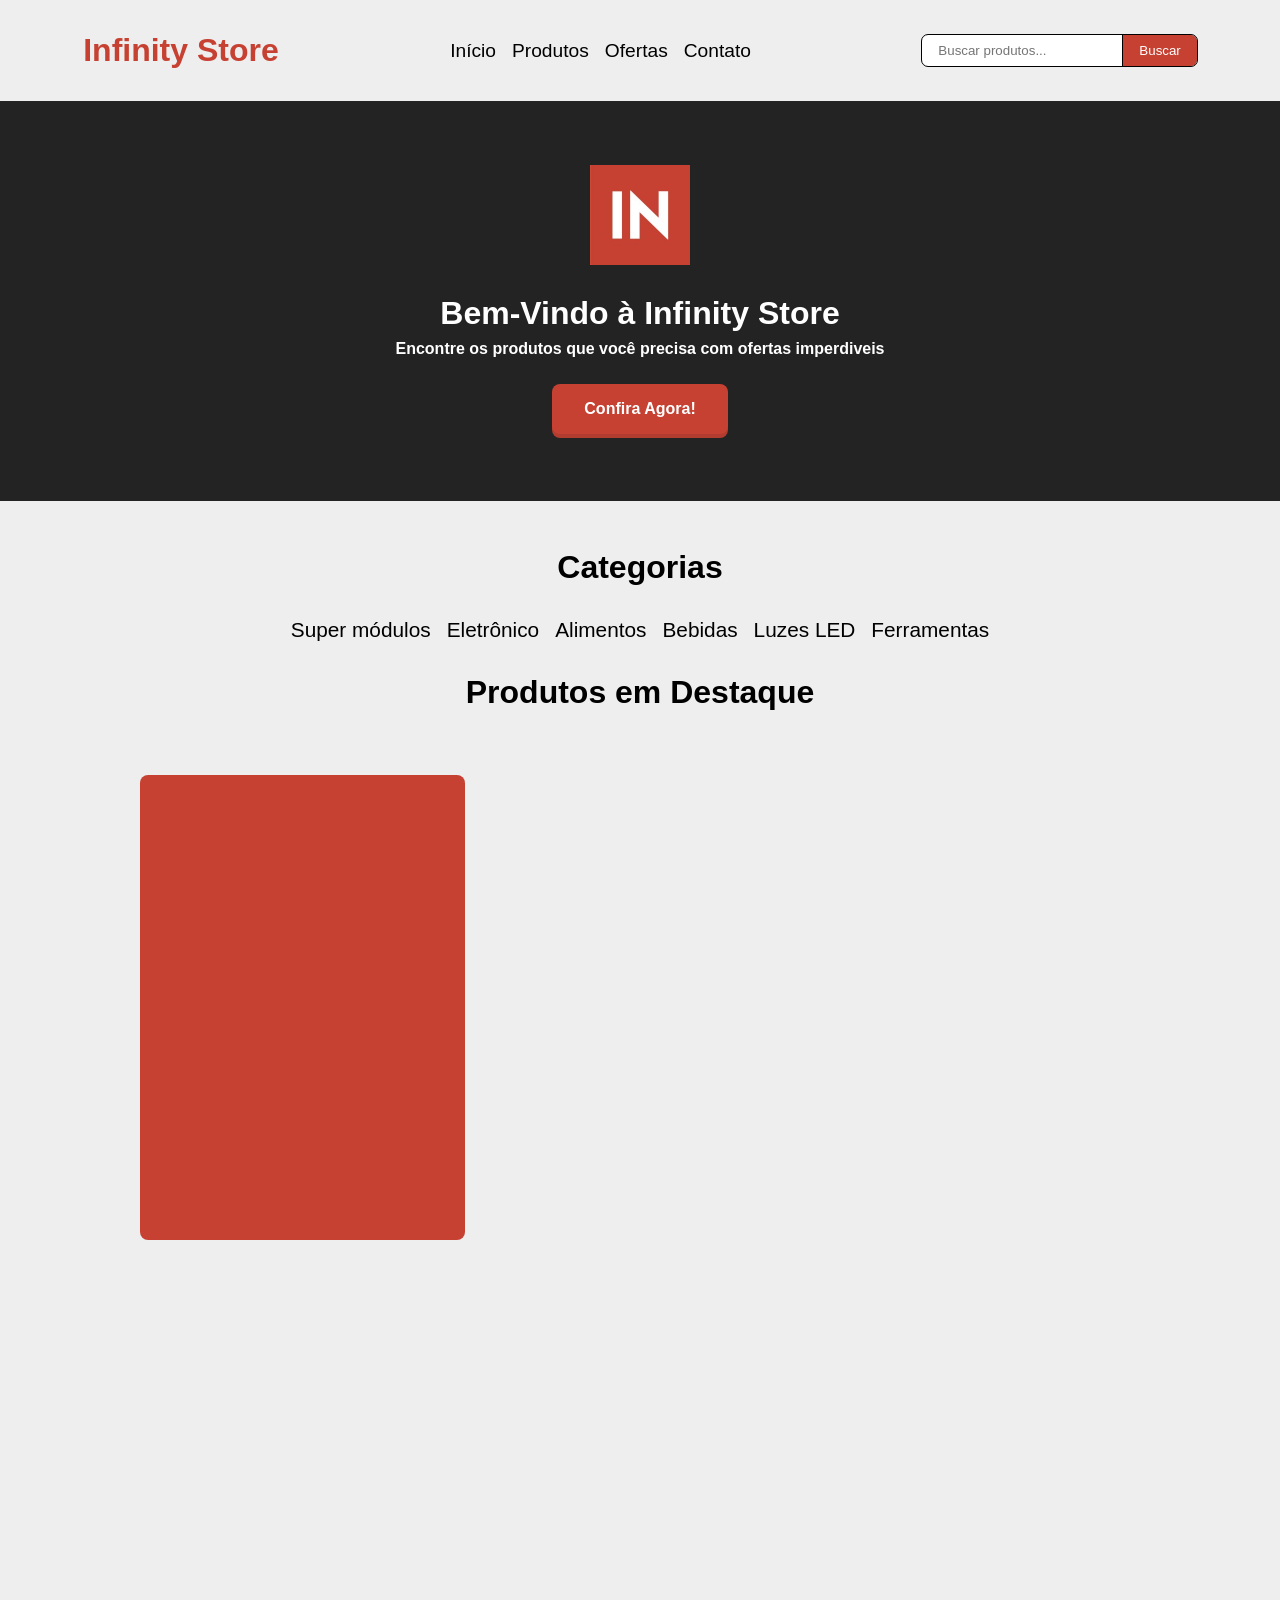
==== src/index.html @ e5e82e78 "Add product almost finished" ====
<!DOCTYPE html>
<html lang="en">
  <head>
    <meta charset="UTF-8" />
    <meta name="viewport" content="width=device-width, initial-scale=1.0" />
    <link
      rel="stylesheet"
      href="https://cdn-uicons.flaticon.com/2.6.0/uicons-regular-rounded/css/uicons-regular-rounded.css"
    />
    <link rel="stylesheet" href="../css/style.css" />
    <link rel="stylesheet" href="../css/responsive.css">
    <script defer src="script.js"></script>
    <title>Infinity Store</title>
  </head>
  <body>
    <!-- HEADER -->
    <header>
      <!-- LOGO -->
      <div id="logo">Infinity Store</div>

      <!-- NAVBAR -->
      <nav>
        <a href="#" id="link1">Início</a>
        <a href="#" id="link2">Produtos</a>
        <a href="#" id="link3">Ofertas</a>
        <a href="#" id="link4">Contato</a>
      </nav>

      <!-- SEARCH -->
      <div id="search">
        <input type="text" placeholder="Buscar produtos..." />
        <button>Buscar</button>
      </div>
    </header>

    <!-- FACE -->
    <div id="face">
      <img src="../assets/logo.jfif" alt="" />
      <div class="text">
        <h1>Bem-Vindo à Infinity Store</h1>
        <p>Encontre os produtos que você precisa com ofertas imperdiveis</p>
      </div>
      <button>Confira Agora!</button>
    </div>

    <!-- Categories -->
    <div id="categories">
      <h1>Categorias</h1>

      <!-- Nav Categories -->
      <nav class="nav-categories">
        <div>

          <a href="#">Super módulos</a>
          <a href="#">Eletrônico</a>
          <a href="#">Alimentos</a>
        </div>
        <div>

          <a href="#">Bebidas</a>
          <a href="#">Luzes LED</a>
          <a href="#">Ferramentas</a>
        </div>
      </nav>

      <!-- Products -->
      <h1>Produtos em Destaque</h1>

      <div id="products">
        <!-- Add button -->
        <button id="addbtn"><i class="fi fi-rr-plus"></i></button>
        
        <!-- Product -->
        <!-- The product will be added here -->
        
      </div>
    </div>
  </body>
</html>
---- css/style.css ----
* {
    margin: 0;
    padding: 0;
    box-sizing: border-box;
    text-decoration: none;
    list-style: none;
    font-family: sans-serif;
}

:root {
    --red: #c64132;
    --blue: #8eb6f5;
}

body {
    background-color: #eee;
}

header {
    display: flex;
    justify-content: space-between;
    align-items: center;

    padding: clamp(1rem, 4vw, 2rem) clamp(0.5rem, calc(4vw + 2rem), 8rem);
}

/* LOGO */
#logo {
    color: var(--red);
    font-weight: 700;
    font-size: clamp(1rem, 4vw, 2rem);

    cursor: pointer;
}

/* NAV */
header nav {
    display: flex;
    gap: 16px;
}
header nav a {
    color: black;
    font-size: clamp(0.8rem, 2vw, 1.2rem);
    position: relative;
}
header nav a::before {
    content: "";
    height: 2px;
    width: 0;
    
    position: absolute;
    left: 50%;
    transform: translateX(-50%);
    bottom: 0px;
    
    background-color: var(--red);
    transition: .2s;
}
header nav a:hover::before {
    width: 100%;
}

/* SEARCH */
header #search {
    display: flex;
}
header #search input {
    padding: 8px 16px;

    border: none;
    outline: 1px solid black;
    border-top-left-radius: 6px;
    border-bottom-left-radius: 6px;
}
header #search button {
    padding: 8px 16px;

    border: none;
    outline: 1px solid black;
    border-top-right-radius: 6px;
    border-bottom-right-radius: 6px;

    background-color: var(--red);
    color: white;
    cursor: pointer;
}
header #search button:hover {
    background-color: #e74938;
}

/* Background Image */
#face {
    width: 100vw;
    height: 400px;

    display: flex;
    flex-direction: column;
    justify-content: center;
    align-items: center;
    gap: 30px;

    color: white;
    z-index: -99;

    background-color: rgba(0, 0, 0, .85);
}
#face img {
    width: 100px;
    height: 100px;
    
}

#face .text {
    display: flex;
    text-align: center;
    flex-direction: column;
    gap: 8px;

    font-weight: 700;
}

#face button {
    padding: clamp(0.5rem, 2vw, 1rem) clamp(1rem, 4vw, 2rem);

    border-radius: 8px;
    border: none;
    
    background-color: var(--red);

    font-size: clamp(0.6rem, 2vw, 1rem);
    font-weight: 700;
    color: white;
    cursor: pointer;
    
    position: relative;
    top: -4px;
    box-shadow: 0px 4px 0px #c64132df;
}
#face button:hover {
    background-color: #e74938;
}
#face button:active {
    position: relative;
    top: 3px;
    box-shadow: 0px 0px 0px #c64132df;
}

/* Categories */
#categories {
    padding: clamp(1rem, 4vw, 2rem) clamp(0.5rem, calc(4vw + 2rem), 8rem);
    display: flex;
    align-items: center;
    flex-direction: column;

    gap: 16px;
}

#categories h1 {
    font-weight: 700;
    font-size: clamp(1rem, 4vw, 2rem);
    margin-bottom: clamp(0.5rem, 2vw, 1rem);
    margin-top: clamp(0.5rem, 2vw, 1rem);
}

#categories .nav-categories {
    display: flex;
    align-items: center;
    gap: 16px;

    min-width: 400px;
    overflow: hidden;
}
#categories .nav-categories div {
    display: flex;
    gap: 16px;
}

#categories .nav-categories a {
    color: black;
    font-size: clamp(.85rem, 2vw, 1.3rem);
    position: relative;
}
#categories .nav-categories a::before {
    content: "";
    height: 2px;
    width: 0;
    
    position: absolute;
    left: 50%;
    transform: translateX(-50%);
    bottom: 0px;
    
    background-color: var(--red);
    transition: .2s;
}
#categories .nav-categories a:hover::before {
    width: 100%;
}

/* Products */
#products {
    padding: clamp(1rem, 4vw, 2rem) 0;

    display: grid;
    grid-template-columns: repeat(3, 325px);
    grid-template-rows: repeat(3, 465px);
    gap: 16px;

    width: 1000px;
}
#products h1 {
    font-weight: 700;
    font-size: clamp(1rem, 4vw, 2rem);
    margin-bottom: clamp(0.5rem, 2vw, 1rem);
}

/* Product */
#products .product {
    display: flex;
    align-items: center;
    flex-direction: column;
    gap: 20px;
}
#products .product img {
    width: 100%;
    height: 300px;
}
#products .product .tag {
    display: flex;
    gap: 8px;
}
#products .product span {
    color: white;
    font-weight: 700;
    font-size: clamp(0.6rem, 2vw, 0.8rem);

    padding: 6px 10px;    

    border-radius: 12px;
    border: none;

    width: fit-content;
    height: fit-content;

    background-color: var(--red);
}

#products .product .text {
    display: flex;
    flex-direction: column;
    align-items: center;
    gap: 4px;
}
#products .product .text h2 {
    font-weight: 700;
    font-size: clamp(1rem, 4vw, 1rem);
}
#products .product .text p {
    font-size: clamp(0.2rem, 0.9rem, 1rem);
}

/* Product Button */
#products .product button {
    padding: clamp(0.7rem, 3rem, 0.8rem) clamp(1.5rem, 4vw, 1.2rem);

    border-radius: 8px;
    border: none;
    
    background-color: var(--red);

    display: flex;
    align-items: center;
    justify-content: center;

    font-size: clamp(0.8rem, 2vw, 1.1rem);
    font-weight: 700;
    color: white;
    cursor: pointer;
}
#products .product button:hover {
    background-color: #e74938;
}
#products .product button:active {
    position: relative;
    top: 3px;
    box-shadow: 0px 0px 0px #c64132df;
}

/* Add Button */
#products #addbtn {
    padding: clamp(0.5rem, 2vw, 0.8rem) clamp(1rem, 4vw, 1rem);

    border-radius: 8px;
    border: none;
    
    background-color: var(--red);

    display: flex;
    align-items: center;
    justify-content: center;

    font-size: clamp(0.6rem, 2vw, 1rem);
    font-weight: 700;
    color: white;
    cursor: pointer;
}
#products #addbtn:hover {
    background-color: #e74938;
}
#products #addbtn:active {
    position: relative;
    top: 3px;
    box-shadow: 0px 0px 0px #c64132df;
}
#products #addbtn i {
    font-size: clamp(0.2rem, 5vw, 5rem);
}
---- css/responsive.css ----
/* Mobile */
@media screen and (min-width: 390px) and (max-width: 720px) {
  #products {
    grid-template-columns: repeat(1, 325px);
    grid-template-rows: 325px;
    width: 325px;
  }

  header {
    display: none;
  }
  #categories .nav-categories {
    display: flex;
    flex-direction: column;
    align-items: center;
    gap: 10px;

    min-width: 400px;
    overflow: hidden;
  }
  #categories .nav-categories div {
    display: flex;
    gap: 16px;
  }
}

/* Tablet */
@media screen and (min-width: 720px) and (max-width: 1024px) {
  #products {
    grid-template-columns: repeat(2, 300px);
    grid-template-rows: repeat(2, 480px);

    width: 600px;
  }

  header {
    display: none;
  }
}
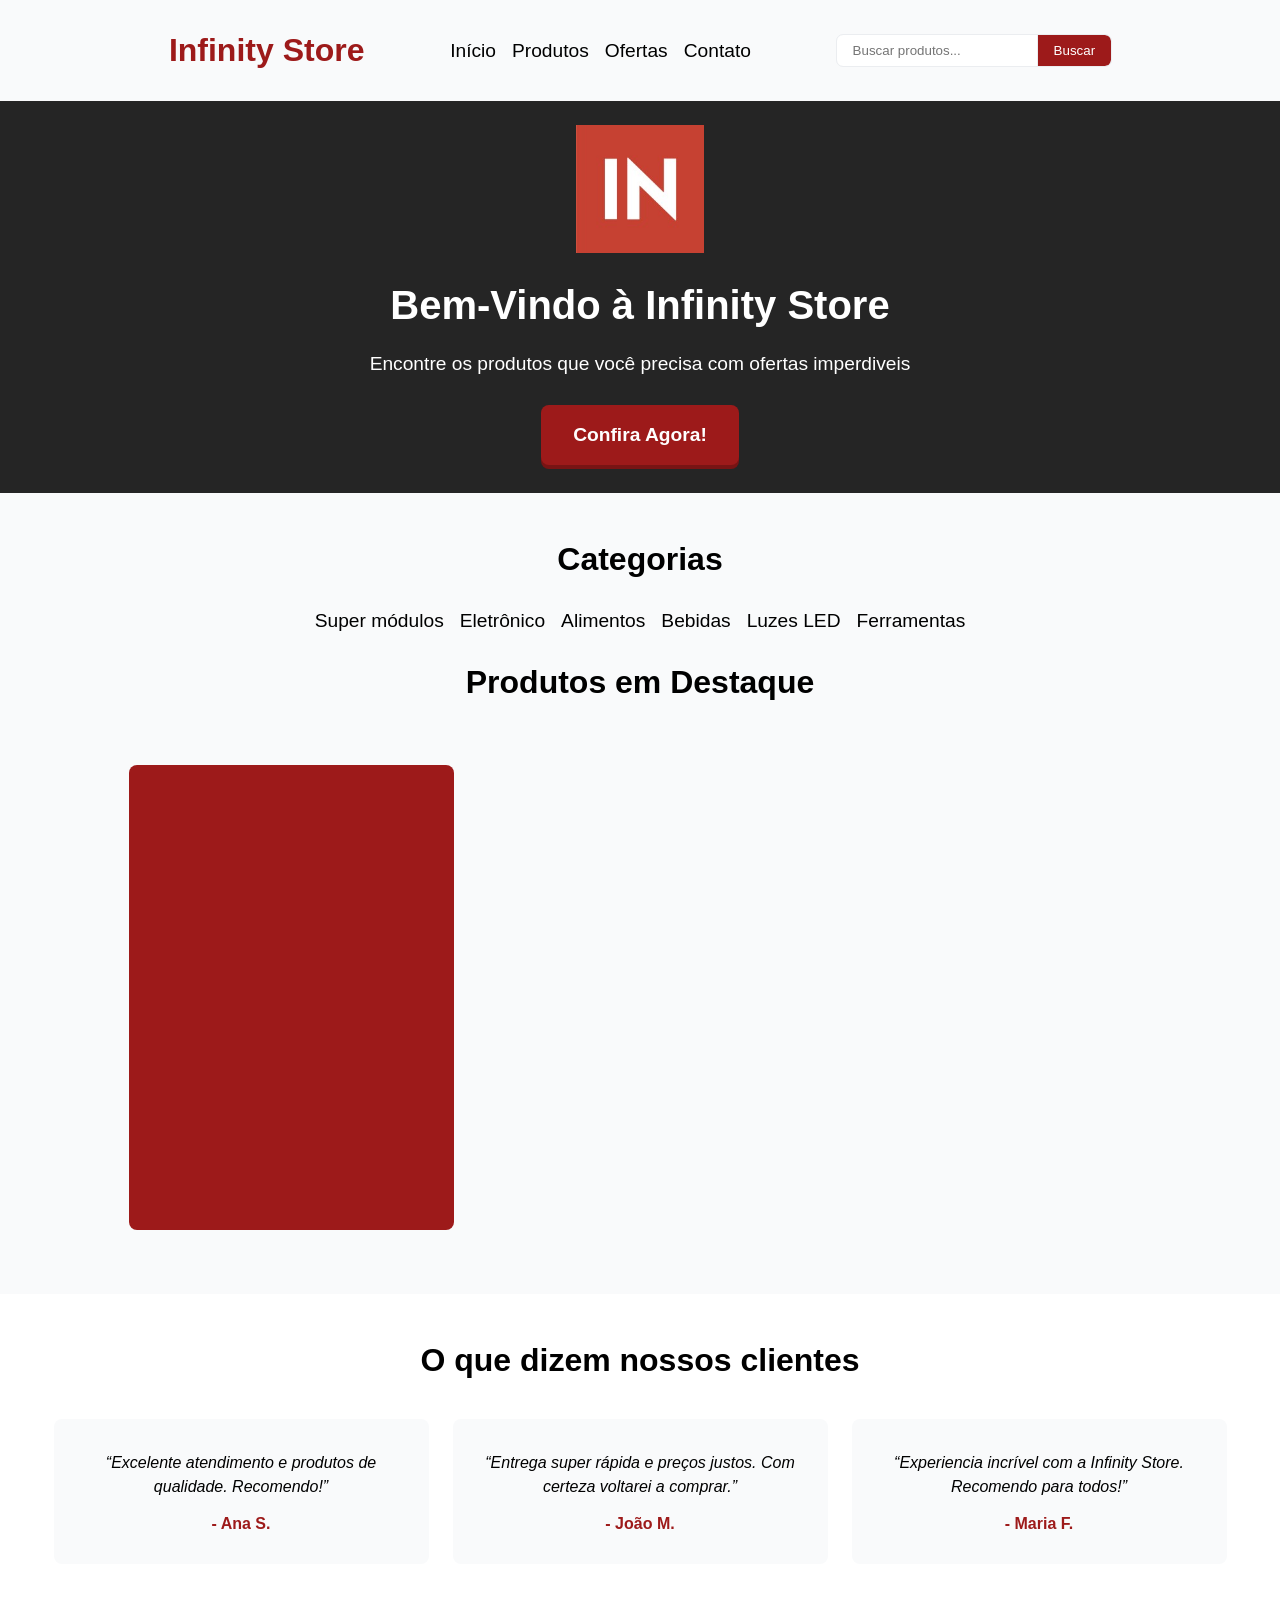
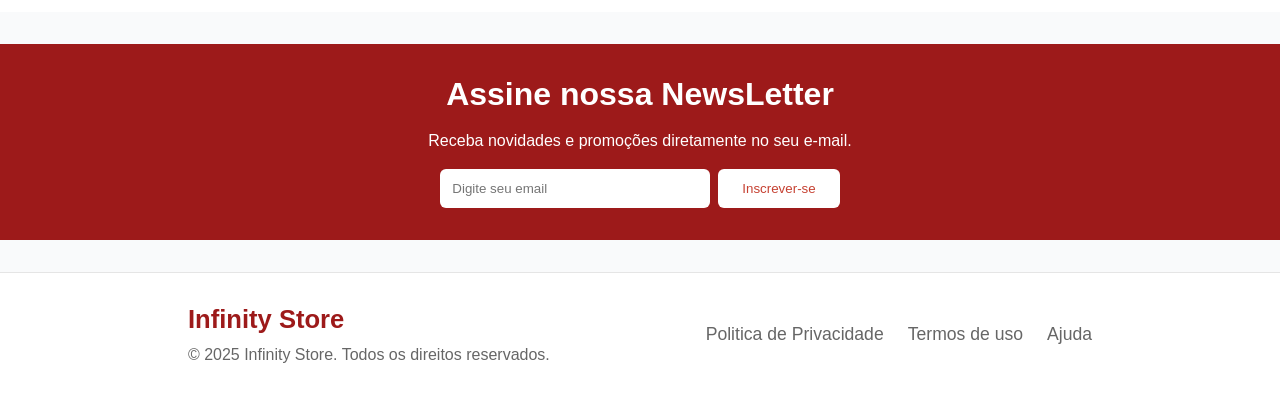
==== commit 2df97f63: "Site completed(UI)" ====
--- a/src/index.html
+++ b/src/index.html
@@ -8,7 +8,7 @@
       href="https://cdn-uicons.flaticon.com/2.6.0/uicons-regular-rounded/css/uicons-regular-rounded.css"
     />
     <link rel="stylesheet" href="../css/style.css" />
-    <link rel="stylesheet" href="../css/responsive.css">
+    <link rel="stylesheet" href="../css/responsive.css" />
     <script defer src="script.js"></script>
     <title>Infinity Store</title>
   </head>
@@ -50,13 +50,11 @@
       <!-- Nav Categories -->
       <nav class="nav-categories">
         <div>
-
           <a href="#">Super módulos</a>
           <a href="#">Eletrônico</a>
           <a href="#">Alimentos</a>
         </div>
         <div>
-
           <a href="#">Bebidas</a>
           <a href="#">Luzes LED</a>
           <a href="#">Ferramentas</a>
@@ -66,14 +64,69 @@
       <!-- Products -->
       <h1>Produtos em Destaque</h1>
 
+      <!-- Product -->
       <div id="products">
         <!-- Add button -->
         <button id="addbtn"><i class="fi fi-rr-plus"></i></button>
-        
+
         <!-- Product -->
         <!-- The product will be added here -->
-        
       </div>
     </div>
+
+    <!-- Feedback -->
+    <div id="feedback">
+      <!-- Text -->
+      <h1>O que dizem nossos clientes</h1>
+
+      <!-- Messages -->
+      <div class="messages">
+        <!-- --------------------------------------------------------------SEPARATE-------------------------------------------------------------- -->
+        <div id="msg1" class="msg">
+          <q>Excelente atendimento e produtos de qualidade. Recomendo!</q>
+          <span>- Ana S.</span>
+        </div>
+        <!-- --------------------------------------------------------------SEPARATE-------------------------------------------------------------- -->
+        <div id="msg2" class="msg">
+          <q>Entrega super rápida e preços justos. Com certeza voltarei a comprar.</q>
+          <span>- João M.</span>
+        </div>
+        <!-- --------------------------------------------------------------SEPARATE-------------------------------------------------------------- -->
+        <div id="msg3" class="msg">
+          <q>Experiencia incrível com a Infinity Store. Recomendo para todos!</q>
+          <span>- Maria F.</span>
+        </div>
+      </div>
+    </div>
+
+    <!-- Newsletter -->
+    <div id="newsletter">
+      <!-- Text -->
+      <h1>Assine nossa NewsLetter</h1>
+      <p>Receba novidades e promoções diretamente no seu e-mail.</p>
+      
+      <!-- Form -->
+      <div class="form">
+        <input type="email" placeholder="Digite seu email">
+        <button>Inscrever-se</button>
+      </div>
+    </div>
+
+    <!-- Footer -->
+    <footer>
+      <!-- Rights -->
+      <div class="rights">
+        <h3>Infinity Store</h3>
+        <p>© 2025 Infinity Store. Todos os direitos reservados.</p>
+      </div>
+
+      <!-- Links -->
+      <ul class="links">
+        <li>Politica de Privacidade</li>
+        <li>Termos de uso</li>
+        <li>Ajuda</li>
+      </ul>
+    </footer>
+
   </body>
 </html>
--- a/css/style.css
+++ b/css/style.css
@@ -5,20 +5,32 @@
     text-decoration: none;
     list-style: none;
     font-family: sans-serif;
+
+    scrollbar-width: none;
+    scrollbar-color: var(--red) var(--bg);
+    scrollbar-gutter: stable;
 }
 
 :root {
     --red: #c64132;
+    --dark-red: #9d1a1a;
     --blue: #8eb6f5;
+    --ice-blue: #ebedf0;
+    --gray: #666666;
+
+    --bg: #f9fafb;
 }
 
 body {
-    background-color: #eee;
+    background-color: var(--bg);
+}
+h1, h2, h3, h4, h5, h6, p, q, span {
+    cursor: default;
 }
 
 header {
     display: flex;
-    justify-content: space-between;
+    justify-content: space-evenly;
     align-items: center;
 
     padding: clamp(1rem, 4vw, 2rem) clamp(0.5rem, calc(4vw + 2rem), 8rem);
@@ -26,7 +38,7 @@
 
 /* LOGO */
 #logo {
-    color: var(--red);
+    color: var(--dark-red);
     font-weight: 700;
     font-size: clamp(1rem, 4vw, 2rem);
 
@@ -68,7 +80,7 @@
     padding: 8px 16px;
 
     border: none;
-    outline: 1px solid black;
+    outline: 1px solid var(--ice-blue);
     border-top-left-radius: 6px;
     border-bottom-left-radius: 6px;
 }
@@ -76,22 +88,24 @@
     padding: 8px 16px;
 
     border: none;
-    outline: 1px solid black;
+    outline: 1px solid var(--ice-blue);
     border-top-right-radius: 6px;
     border-bottom-right-radius: 6px;
 
-    background-color: var(--red);
+    background-color: var(--dark-red);
     color: white;
     cursor: pointer;
 }
 header #search button:hover {
-    background-color: #e74938;
+    background-color: var(--red);
 }
 
 /* Background Image */
 #face {
     width: 100vw;
-    height: 400px;
+    height: fit-content;
+
+    padding: 24px;
 
     display: flex;
     flex-direction: column;
@@ -105,8 +119,8 @@
     background-color: rgba(0, 0, 0, .85);
 }
 #face img {
-    width: 100px;
-    height: 100px;
+    width: clamp(6rem, 10vw, 10rem);
+    height: clamp(6rem, 10vw, 10rem);
     
 }
 
@@ -114,38 +128,45 @@
     display: flex;
     text-align: center;
     flex-direction: column;
-    gap: 8px;
-
-    font-weight: 700;
+    gap: 22px;
+}
+#face .text h1 {
+    font-size: clamp(1.5rem, 4vw, 2.5rem);
+    font-weight: 700;
+}
+#face .text p {
+    font-size: clamp(.9rem, 2vw, 1.2rem);
+    font-weight: 100;
+    line-height: 1.5;
 }
 
 #face button {
-    padding: clamp(0.5rem, 2vw, 1rem) clamp(1rem, 4vw, 2rem);
+    padding: clamp(1rem, 2vw, 1.2rem) clamp(1.4rem, 4vw, 2rem);
 
     border-radius: 8px;
     border: none;
     
-    background-color: var(--red);
-
-    font-size: clamp(0.6rem, 2vw, 1rem);
+    background-color: var(--dark-red);
+
+    font-size: clamp(1rem, 2vw, 1.2rem);
     font-weight: 700;
     color: white;
     cursor: pointer;
     
     position: relative;
     top: -4px;
-    box-shadow: 0px 4px 0px #c64132df;
+    box-shadow: 0px 4px 0px #781414;
 }
 #face button:hover {
-    background-color: #e74938;
+    background-color: var(--red);
 }
 #face button:active {
     position: relative;
     top: 3px;
-    box-shadow: 0px 0px 0px #c64132df;
-}
-
-/* Categories */
+    box-shadow: 0px 0px 0px var(--dark-red);
+}
+
+/* --------------------------------------------------------------Categories-------------------------------------------------------------- */
 #categories {
     padding: clamp(1rem, 4vw, 2rem) clamp(0.5rem, calc(4vw + 2rem), 8rem);
     display: flex;
@@ -157,7 +178,7 @@
 
 #categories h1 {
     font-weight: 700;
-    font-size: clamp(1rem, 4vw, 2rem);
+    font-size: clamp(1.5rem, 4vw, 2rem);
     margin-bottom: clamp(0.5rem, 2vw, 1rem);
     margin-top: clamp(0.5rem, 2vw, 1rem);
 }
@@ -177,7 +198,7 @@
 
 #categories .nav-categories a {
     color: black;
-    font-size: clamp(.85rem, 2vw, 1.3rem);
+    font-size: clamp(1rem, 2vw, 1.2rem);
     position: relative;
 }
 #categories .nav-categories a::before {
@@ -197,20 +218,20 @@
     width: 100%;
 }
 
-/* Products */
+/* --------------------------------------------------------------Products-------------------------------------------------------------- */
 #products {
     padding: clamp(1rem, 4vw, 2rem) 0;
 
     display: grid;
     grid-template-columns: repeat(3, 325px);
-    grid-template-rows: repeat(3, 465px);
-    gap: 16px;
-
-    width: 1000px;
+    grid-template-rows: repeat(1, 465px);
+    gap: 24px;
+
+    width: fit-content;
 }
 #products h1 {
     font-weight: 700;
-    font-size: clamp(1rem, 4vw, 2rem);
+    font-size: clamp(1.5rem, 4vw, 2rem);
     margin-bottom: clamp(0.5rem, 2vw, 1rem);
 }
 
@@ -219,11 +240,22 @@
     display: flex;
     align-items: center;
     flex-direction: column;
-    gap: 20px;
+    gap: 8px;
+
+    outline: 0.20px solid rgba(0, 0, 0, .05);
+    border-radius: 6px;
+
+    padding: 12px;
+
+    background-color: white;
 }
 #products .product img {
     width: 100%;
-    height: 300px;
+    height: 250px;
+
+    border: none;
+    outline: none;
+    border-radius: 12px;
 }
 #products .product .tag {
     display: flex;
@@ -249,7 +281,7 @@
     display: flex;
     flex-direction: column;
     align-items: center;
-    gap: 4px;
+    gap: 0px;
 }
 #products .product .text h2 {
     font-weight: 700;
@@ -257,6 +289,13 @@
 }
 #products .product .text p {
     font-size: clamp(0.2rem, 0.9rem, 1rem);
+    font-weight: 600;
+    color: var(--grayFf);
+}
+#products .product .price {
+    font-weight: 700;
+    font-size: clamp(1rem, 4vw, 1.2rem);
+    color: var(--red);
 }
 
 /* Product Button */
@@ -266,7 +305,7 @@
     border-radius: 8px;
     border: none;
     
-    background-color: var(--red);
+    background-color: var(--dark-red);
 
     display: flex;
     align-items: center;
@@ -278,40 +317,181 @@
     cursor: pointer;
 }
 #products .product button:hover {
-    background-color: #e74938;
+    background-color: var(--red);
 }
 #products .product button:active {
     position: relative;
     top: 3px;
-    box-shadow: 0px 0px 0px #c64132df;
+    box-shadow: 0px 0px 0px var(--dark-red);
 }
 
 /* Add Button */
 #products #addbtn {
-    padding: clamp(0.5rem, 2vw, 0.8rem) clamp(1rem, 4vw, 1rem);
-
     border-radius: 8px;
     border: none;
     
-    background-color: var(--red);
-
     display: flex;
     align-items: center;
     justify-content: center;
-
-    font-size: clamp(0.6rem, 2vw, 1rem);
-    font-weight: 700;
-    color: white;
-    cursor: pointer;
+    
+    color: white;
+    cursor: pointer;
+
+    background-color: var(--dark-red);
 }
 #products #addbtn:hover {
-    background-color: #e74938;
+    background-color: var(--red);
 }
 #products #addbtn:active {
     position: relative;
     top: 3px;
-    box-shadow: 0px 0px 0px #c64132df;
+    box-shadow: 0px 0px 0px var(--dark-red);
 }
 #products #addbtn i {
-    font-size: clamp(0.2rem, 5vw, 5rem);
+    font-size: clamp(4rem, 5vw, 5rem);
+}
+
+/* --------------------------------------------------------------Feedback-------------------------------------------------------------- */
+#feedback {
+    display: flex;
+    flex-direction: column;
+    align-items: center;
+    gap: 24px;
+
+    padding: 48px;
+    width: 100%;
+
+    background-color: white;
+}
+#feedback h1 {
+    font-weight: 700;
+    font-size: clamp(1.5rem, 4vw, 2rem);
+    margin-bottom: clamp(0.5rem, 2vw, 1rem);
+
+}
+
+/* Messages */
+#feedback .messages {
+    display: grid;
+    grid-template-columns: repeat(3, 375px);
+    grid-template-rows: repeat(1, 145px);
+    gap: 24px;
+}
+#feedback .messages .msg {
+    display: flex;
+    flex-direction: column;   
+    text-align: center;
+    gap: 16px;
+
+    padding: 32px;
+    border-radius: 8px;
+
+    background-color: var(--bg);
+}
+.messages .msg q {
+    font-size: clamp(1rem, 2vw, 1rem);
+    font-weight: 100;
+    line-height: 1.5;
+    font-style: italic;
+
+    color: var(gray);
+}
+.messages .msg span {
+    font-size: clamp(.95rem, 2vw, 1rem);
+    font-weight: 600;
+    color: var(--dark-red);
+}
+
+/* --------------------------------------------------------------Newsletter-------------------------------------------------------------- */
+#newsletter {
+    display: flex;
+    flex-direction: column;
+    align-items: center;
+    gap: 16px;
+
+    padding: 32px;
+    margin: 32px 0px;
+
+    width: 100%;
+
+    color: white;
+    background-color: var(--dark-red);
+}
+#newsletter h1 {
+    font-weight: 700;
+    font-size: clamp(1rem, 4vw, 2rem);
+}
+#newsletter p {
+    font-size: clamp(0.8rem, 2vw, 1rem);
+    font-weight: 100;
+    line-height: 1.5;
+}
+
+#newsletter .form {
+    display: flex;
+    gap: 8px;
+}
+#newsletter .form input {
+    padding: 12px;
+
+    border: none;
+    outline: none;
+    border-radius: 6px;
+
+    width: 270px;
+}
+#newsletter .form button {
+    padding: 12px 24px;
+
+    border: none;
+    outline: none;
+    border-radius: 6px;
+
+    color: var(--red);
+    background-color: white;
+
+    cursor: pointer;
+}
+
+/* --------------------------------------------------------------Footer-------------------------------------------------------------- */
+footer {
+    display: flex;
+    align-items: center;
+    justify-content: space-evenly;
+    
+    padding: 32px;
+
+    border-top: 1px solid rgba(0, 0, 0, 0.1);
+
+    background-color: white;
+    
+}
+
+footer .rights {
+    display: flex;
+    flex-direction: column;
+    gap: 12px;
+}
+footer .rights h3 {
+    font-weight: 700;
+    font-size: clamp(1.3rem, 4vw, 1.6rem);
+    color: var(--dark-red);
+}
+footer .rights p {
+    font-size: clamp(0.8rem, 2vw, 1rem);
+    font-weight: 100;
+    color: var(--gray);
+}
+
+footer .links {
+    display: flex;
+    align-items: center;
+    justify-content: center;
+    gap: 24px;
+
+    color: var(--gray);
+}
+footer .links li {
+    cursor: pointer;
+    font-size: clamp(0.9rem, 2vw, 1.1rem);
 }
--- a/css/responsive.css
+++ b/css/responsive.css
@@ -1,20 +1,16 @@
 /* Mobile */
 @media screen and (min-width: 390px) and (max-width: 720px) {
-  #products {
-    grid-template-columns: repeat(1, 325px);
-    grid-template-rows: 325px;
-    width: 325px;
-  }
-
   header {
     display: none;
   }
+
+  /* Categories */
   #categories .nav-categories {
     display: flex;
     flex-direction: column;
     align-items: center;
     gap: 10px;
-
+    
     min-width: 400px;
     overflow: hidden;
   }
@@ -22,18 +18,52 @@
     display: flex;
     gap: 16px;
   }
+
+  /* Products */
+  #products {
+    grid-template-columns: repeat(1, 325px);
+    grid-template-rows: repeat(1, 325px);
+    width: 325px;
+  }
+  
+  
+  /* Footer */
+  footer {
+    flex-direction: column;
+    gap: 24px;
+  }
+  footer .rights {
+    align-items: center;
+  }
 }
 
 /* Tablet */
 @media screen and (min-width: 720px) and (max-width: 1024px) {
-  #products {
-    grid-template-columns: repeat(2, 300px);
-    grid-template-rows: repeat(2, 480px);
-
-    width: 600px;
-  }
-
   header {
     display: none;
   }
+  
+  /* Products */
+  #products {
+    grid-template-columns: repeat(2, 300px);
+    grid-template-rows: repeat(1, 480px);
+    
+    width: 600px;
+  }
 }
+
+@media screen and (min-width: 390px) and (max-width: 800px) {
+  /* Feedback */
+  #feedback .messages {
+    grid-template-columns: repeat(1, 375px);
+    grid-template-rows: repeat(1, 145px);
+  }
+  
+}
+@media screen and (min-width: 800px) and (max-width: 1185px) {
+  /* Feedback */
+  #feedback .messages {
+    grid-template-columns: repeat(2, 375px);
+    grid-template-rows: repeat(1, 145px);
+  }
+}
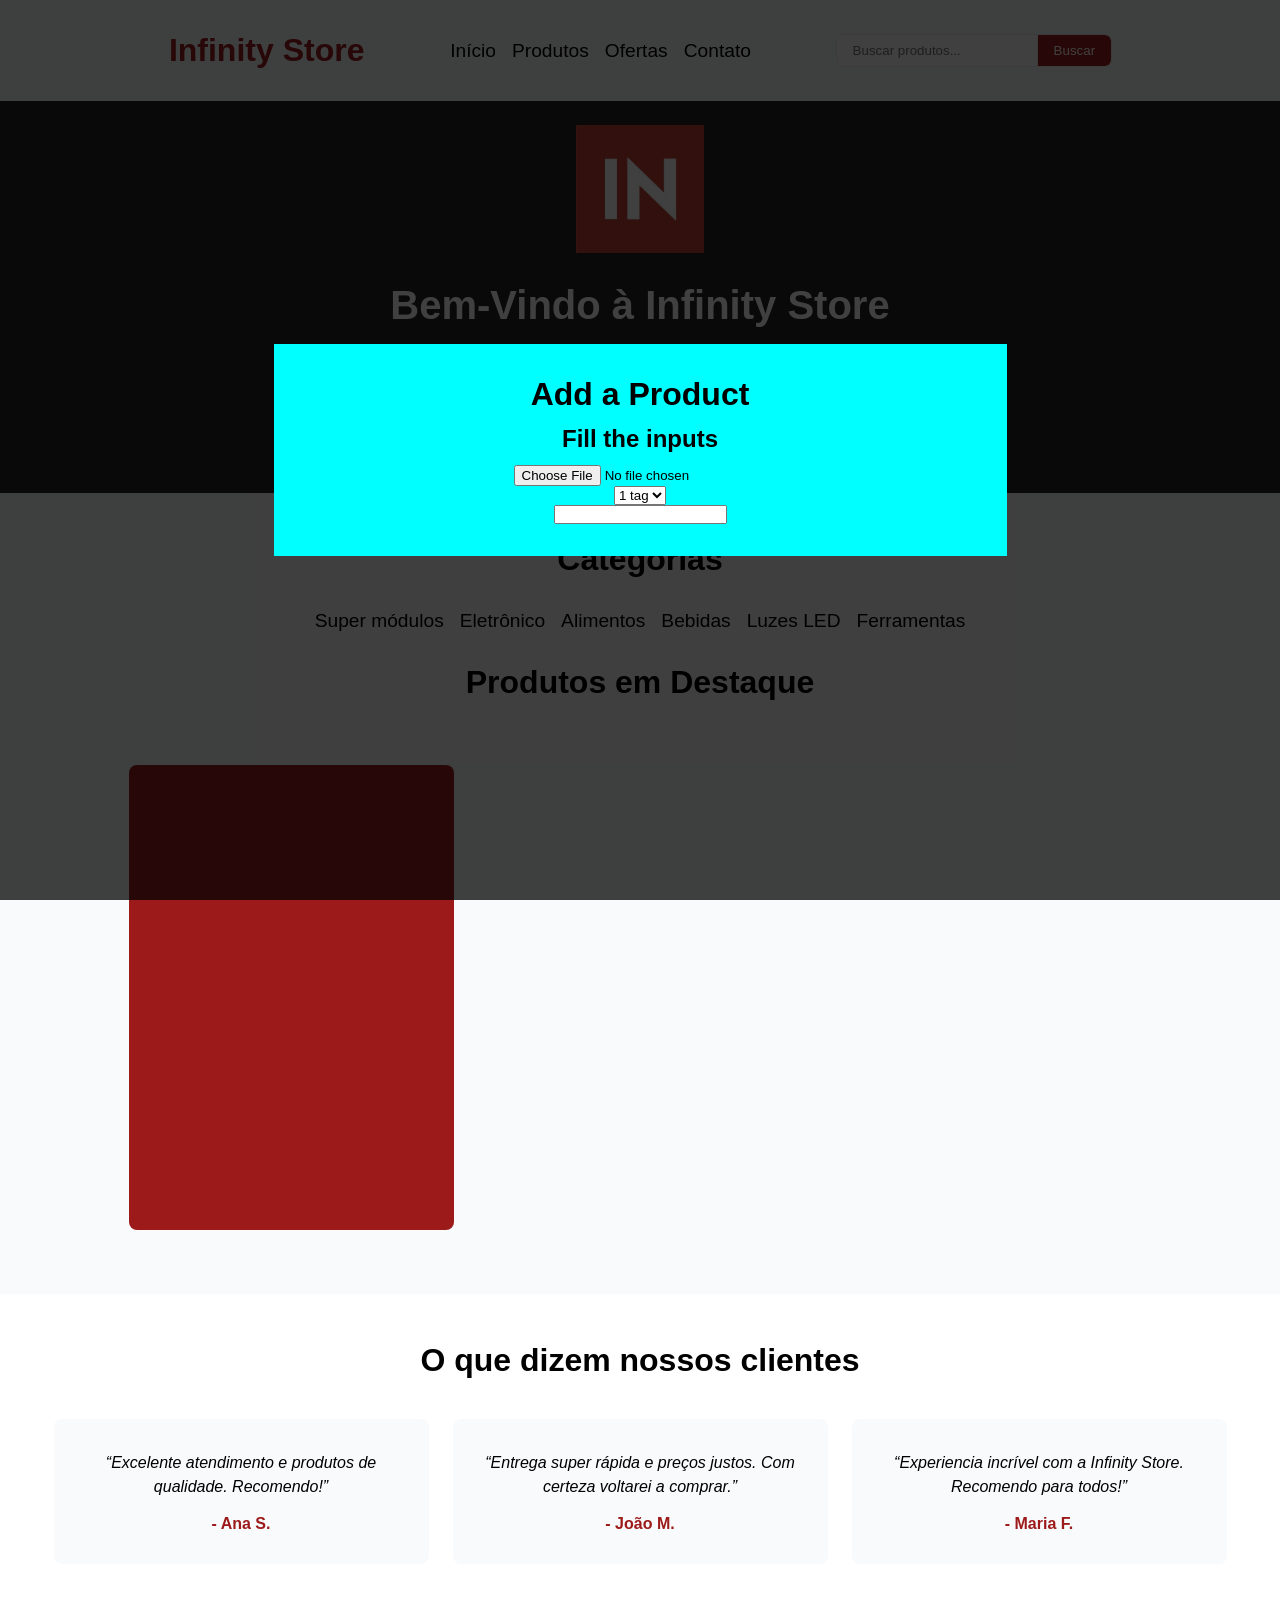
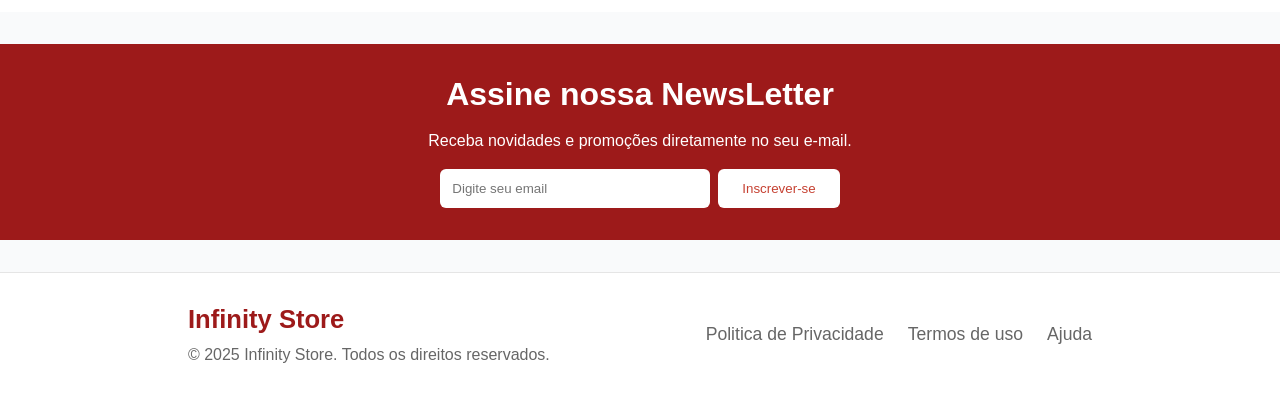
==== commit e123fd0e: "Update changes" ====
--- a/src/index.html
+++ b/src/index.html
@@ -43,6 +43,30 @@
       <button>Confira Agora!</button>
     </div>
 
+    <!-- Bg -->
+    <div id="bg" class="hidden">
+
+      <!-- Modal -->
+      <div class="modal">
+        <h1>Add a Product</h1>
+        <h2>Fill the inputs</h2>
+        
+        <!-- Inputs -->
+        <div class="form">
+          <input type="file" name="" id="img">
+          <select name="tags" id="tags">
+            <option value="1">1 tag</option>
+            <option value="2">2 tag</option>
+            <option value="3">3 tag</option>
+            <option value="4">4 tag</option>
+            <option value="5">5 tag</option>
+          </select>
+          <input type="" name="" id="tag">
+        </div>
+        
+      </div>
+    </div>
+
     <!-- Categories -->
     <div id="categories">
       <h1>Categorias</h1>
@@ -68,9 +92,48 @@
       <div id="products">
         <!-- Add button -->
         <button id="addbtn"><i class="fi fi-rr-plus"></i></button>
+        
 
         <!-- Product -->
         <!-- The product will be added here -->
+
+        
+        <!-- <div class="product">
+          <img src="" alt="" />
+          <div class="tag">
+          <span>null</span>
+          </div>
+          <div class="text">
+            <h2>null</h2>
+            <p>null</p>
+          </div>
+          <p class="price">R$ null</p>
+          <div class="buttons">
+            <button class="edit"><i class="fi fi-rr-pencil"></i></button>
+            <button class="buy">Comprar</button>
+            <button class="delete"><i class="fi fi-rr-trash"></i></button>
+          </div>
+        </div>
+        
+        <div class="product">
+          <img src="" alt="" />
+          <div class="tag">
+          <span>null</span>
+          </div>
+          <div class="text">
+            <h2>null</h2>
+            <p>null</p>
+          </div>
+          <p class="price">R$ null</p>
+          <div class="buttons">
+            <button class="edit"><i class="fi fi-rr-pencil"></i></button>
+            <button class="buy">Comprar</button>
+            <button class="delete"><i class="fi fi-rr-trash"></i></button>
+          </div>
+        </div> -->
+
+        
+
       </div>
     </div>
 
@@ -88,12 +151,17 @@
         </div>
         <!-- --------------------------------------------------------------SEPARATE-------------------------------------------------------------- -->
         <div id="msg2" class="msg">
-          <q>Entrega super rápida e preços justos. Com certeza voltarei a comprar.</q>
+          <q
+            >Entrega super rápida e preços justos. Com certeza voltarei a
+            comprar.</q
+          >
           <span>- João M.</span>
         </div>
         <!-- --------------------------------------------------------------SEPARATE-------------------------------------------------------------- -->
         <div id="msg3" class="msg">
-          <q>Experiencia incrível com a Infinity Store. Recomendo para todos!</q>
+          <q
+            >Experiencia incrível com a Infinity Store. Recomendo para todos!</q
+          >
           <span>- Maria F.</span>
         </div>
       </div>
@@ -104,10 +172,10 @@
       <!-- Text -->
       <h1>Assine nossa NewsLetter</h1>
       <p>Receba novidades e promoções diretamente no seu e-mail.</p>
-      
+
       <!-- Form -->
       <div class="form">
-        <input type="email" placeholder="Digite seu email">
+        <input type="email" placeholder="Digite seu email" />
         <button>Inscrever-se</button>
       </div>
     </div>
@@ -127,6 +195,5 @@
         <li>Ajuda</li>
       </ul>
     </footer>
-
   </body>
 </html>
--- a/css/style.css
+++ b/css/style.css
@@ -217,6 +217,50 @@
 #categories .nav-categories a:hover::before {
     width: 100%;
 }
+/* --------------------------------------------------------------Modal-------------------------------------------------------------- */
+#bg {
+    background-color: rgba(0, 0, 0, .75);
+    height: 100vh;
+    width: 100vw;
+
+    position: fixed;
+    top: 0;
+    left: 0;
+    z-index: 9999;
+    
+    display: flex;
+    align-items: center;
+    justify-content: center;
+    text-align: center;
+    flex-direction: column;
+}
+.hidden {
+    
+}
+
+#bg .modal {
+    display: flex;
+    align-items: center;
+    justify-content: center;
+    text-align: center;
+    flex-direction: column;
+    gap: 12px;
+
+    position: relative;
+
+    padding: 2rem 15rem;
+
+
+    background-color: aqua;
+}
+
+#bg .modal .form {
+    display: flex;
+    align-items: center;
+    justify-content: center;
+    text-align: center;
+    flex-direction: column;
+}
 
 /* --------------------------------------------------------------Products-------------------------------------------------------------- */
 #products {
@@ -228,6 +272,8 @@
     gap: 24px;
 
     width: fit-content;
+
+    position: relative;
 }
 #products h1 {
     font-weight: 700;
@@ -248,13 +294,19 @@
     padding: 12px;
 
     background-color: white;
+
+    position: relative;
 }
 #products .product img {
     width: 100%;
     height: 250px;
 
-    border: none;
-    outline: none;
+    background-position: center;
+    background-image: cover;
+    background-size: cover;
+    background-repeat: no-repeat;
+
+    border: 1px solid rgba(0, 0, 0, .05);
     border-radius: 12px;
 }
 #products .product .tag {
@@ -264,7 +316,8 @@
 #products .product span {
     color: white;
     font-weight: 700;
-    font-size: clamp(0.6rem, 2vw, 0.8rem);
+    font-size: clamp(0.75rem, 2vw, 0.8rem);
+    text-transform: capitalize;
 
     padding: 6px 10px;    
 
@@ -281,16 +334,24 @@
     display: flex;
     flex-direction: column;
     align-items: center;
+    text-align: center;
     gap: 0px;
 }
 #products .product .text h2 {
     font-weight: 700;
     font-size: clamp(1rem, 4vw, 1rem);
+    text-transform: capitalize;
 }
 #products .product .text p {
     font-size: clamp(0.2rem, 0.9rem, 1rem);
+    text-transform: capitalize;
+
+    max-width: 280px;
+    max-height: 31px;
+
+    overflow: scroll;
     font-weight: 600;
-    color: var(--grayFf);
+    color: var(--gray);
 }
 #products .product .price {
     font-weight: 700;
@@ -299,31 +360,65 @@
 }
 
 /* Product Button */
-#products .product button {
-    padding: clamp(0.7rem, 3rem, 0.8rem) clamp(1.5rem, 4vw, 1.2rem);
-
-    border-radius: 8px;
-    border: none;
-    
-    background-color: var(--dark-red);
-
-    display: flex;
-    align-items: center;
-    justify-content: center;
-
-    font-size: clamp(0.8rem, 2vw, 1.1rem);
-    font-weight: 700;
-    color: white;
-    cursor: pointer;
-}
-#products .product button:hover {
-    background-color: var(--red);
-}
-#products .product button:active {
+.product .buttons {
+    display: flex;
+    justify-content: space-between;
+    gap: 8px;
+
+    height: 50px;
+    width: 250px;
+    /* position: absolute;
+    bottom: 15px; */
+}
+.product .buttons button:active {
     position: relative;
     top: 3px;
     box-shadow: 0px 0px 0px var(--dark-red);
 }
+.edit, .buy, .delete {
+    cursor: pointer;
+}
+
+/* Buy */
+.product .buttons .buy {
+    padding: clamp(0.7rem, 3rem, 0.8rem) clamp(1.5rem, 4vw, 1.2rem);
+
+    border-radius: 8px;
+    border: none;
+    
+    background-color: var(--dark-red);
+
+    font-size: clamp(0.8rem, 2vw, 1.1rem);
+    font-weight: 700;
+    color: white;
+}
+.product .buttons .buy:hover {
+    background-color: var(--red);
+}
+
+/* Edit/Delete */
+.product .buttons .edit, .product .buttons .delete {
+    /* padding: clamp(0.7rem, 3rem, 0.2rem) clamp(1.5rem, 4vw, 0.2rem); */
+    height: 100%;
+    width: 50px;
+
+    display: flex;
+    align-items: center;
+    justify-content: center;
+
+    border-radius: 8px;
+    border: none;
+    
+    border: 2px solid var(--dark-red);
+
+    font-size: clamp(0.8rem, 2vw, 1.1rem);
+    background-color: white;
+}
+.product .buttons .edit:hover, .product .buttons .delete:hover {
+    background-color: var(--dark-red);
+    color: white;
+}
+
 
 /* Add Button */
 #products #addbtn {
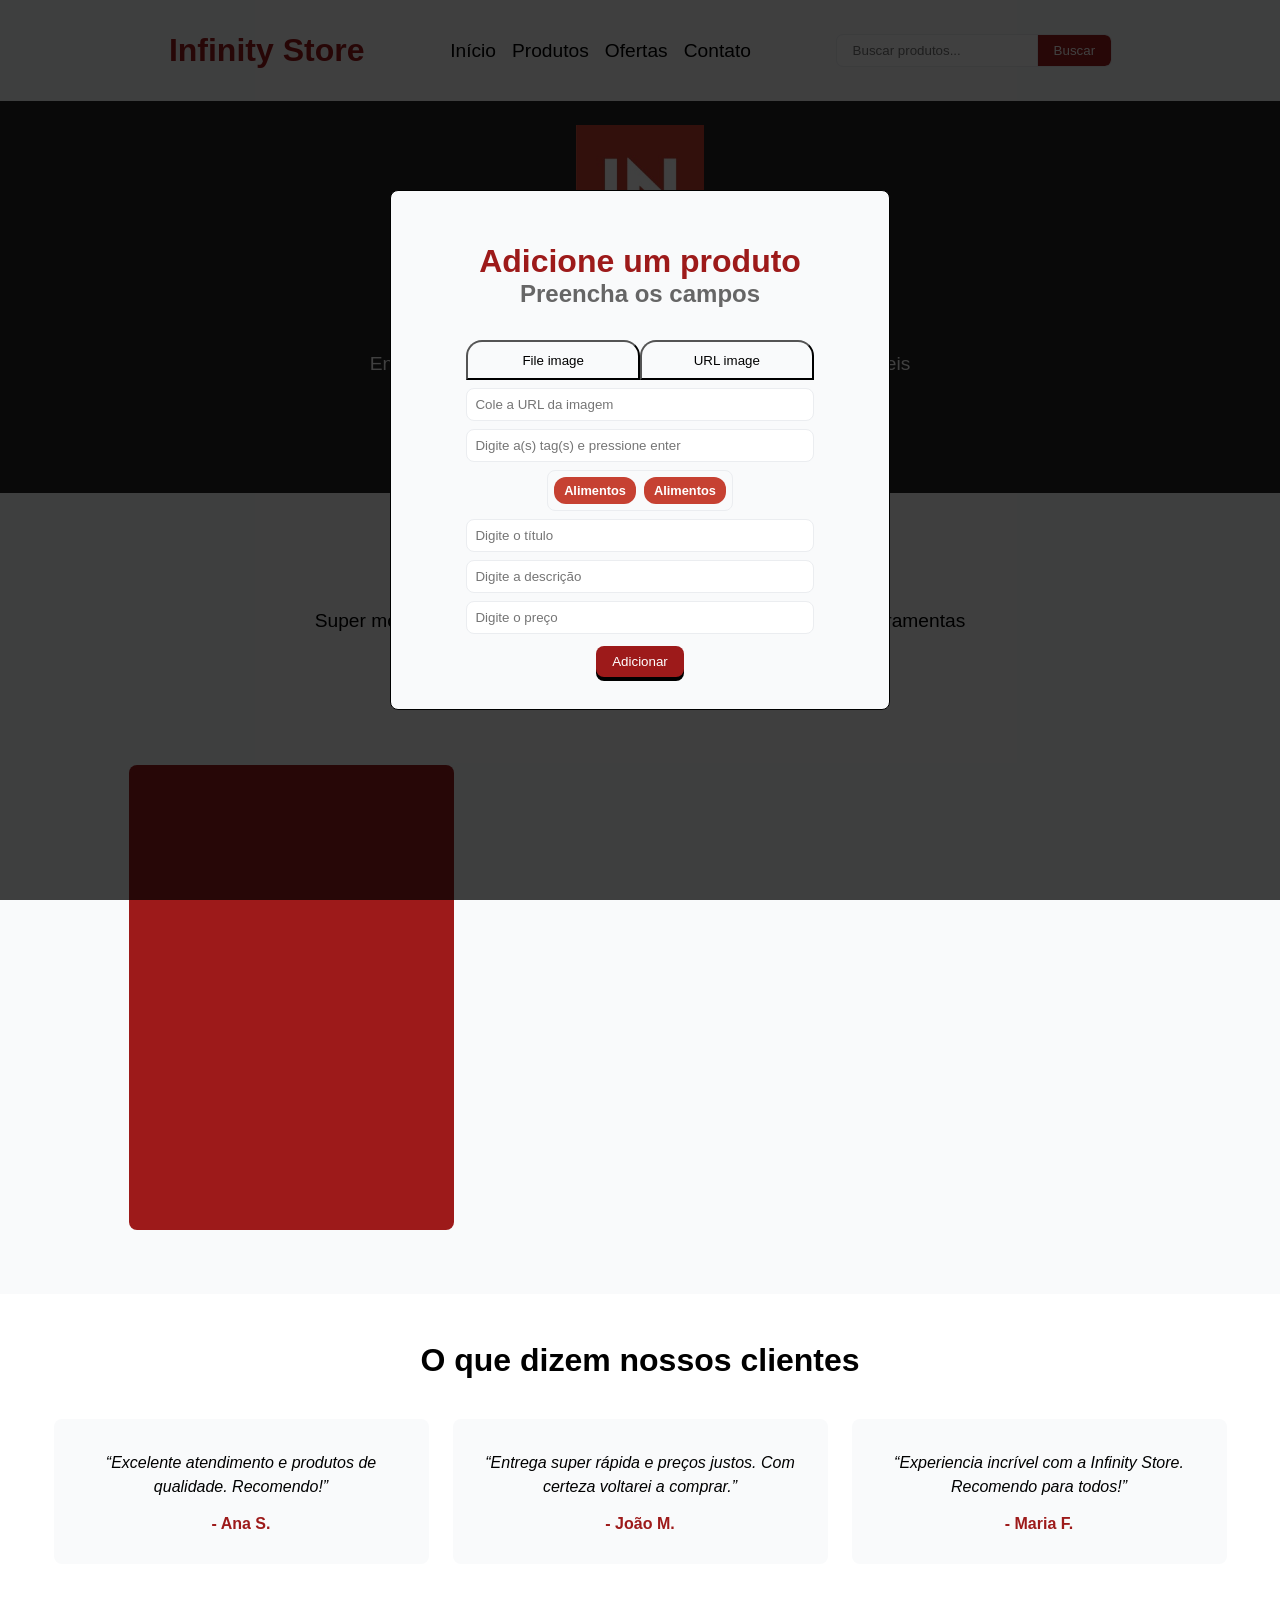
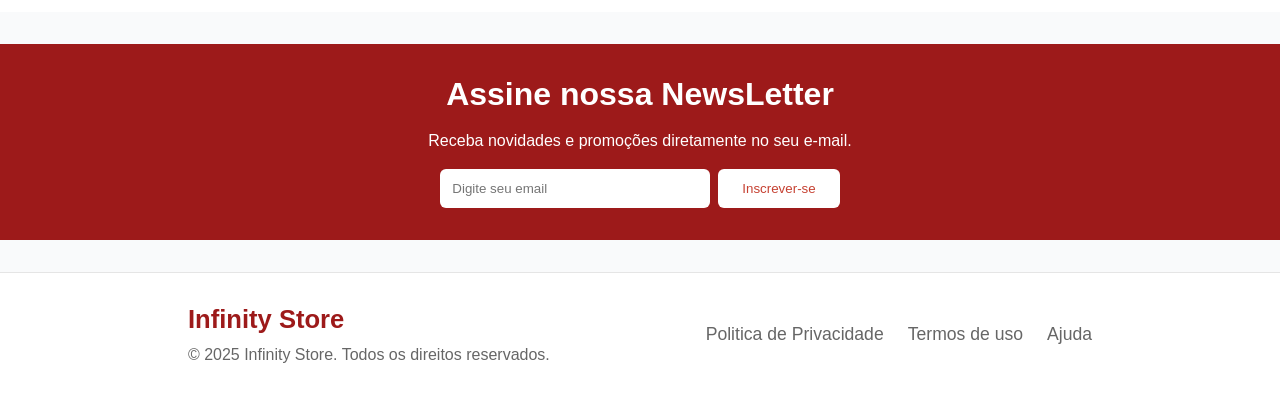
==== commit 8e93ff6f: "Add product modal and organized code" ====
--- a/src/index.html
+++ b/src/index.html
@@ -44,26 +44,82 @@
     </div>
 
     <!-- Bg -->
-    <div id="bg" class="hidden">
-
+    <div id="bg">
       <!-- Modal -->
       <div class="modal">
-        <h1>Add a Product</h1>
-        <h2>Fill the inputs</h2>
-        
+        <button id="close-modal" class="close-btn"><i class="fi fi-rr-cross"></i></button>
+        <div class="text">
+          <h1>Adicione um produto</h1>
+          <h2>Preencha os campos</h2>
+        </div>
+
         <!-- Inputs -->
         <div class="form">
-          <input type="file" name="" id="img">
-          <select name="tags" id="tags">
-            <option value="1">1 tag</option>
-            <option value="2">2 tag</option>
-            <option value="3">3 tag</option>
-            <option value="4">4 tag</option>
-            <option value="5">5 tag</option>
-          </select>
-          <input type="" name="" id="tag">
-        </div>
-        
+          <!-- Image -->
+          <div id="opt-image" class="opt-image">
+            <button id="file-img" class="file">File image</button>
+            <button id="url-img" class="url">URL image</button>
+          </div>
+
+          <div id="image-input" class="image-input">
+            <input
+              type="file"
+              id="file-input"
+              class="file-input"
+              style="display: none"
+            />
+            <input
+              type="url"
+              id="url-input"
+              class="url-input"
+              placeholder="Cole a URL da imagem"
+              style="display: block"
+            />
+          </div>
+
+          <!-- Tag -->
+          <input
+            type="text"
+            id="tag-input"
+            class="tag-input"
+            placeholder="Digite a(s) tag(s) e pressione enter"
+          />
+          <div id="tag-container" class="tag-container">
+            <p class="tag">Alimentos</p>
+            <p class="tag">Alimentos</p>
+          </div>
+          <input type="hidden" id="hidden-tags" />
+
+          <!-- Title -->
+          <input
+            type="text"
+            name=""
+            id="title-input"
+            class="title-input"
+            placeholder="Digite o título"
+          />
+
+          <!-- Description -->
+          <input
+            type="text"
+            name=""
+            id="desc-input"
+            class="desc-input"
+            placeholder="Digite a descrição"
+          />
+
+          <!-- Price -->
+          <input
+            type="number"
+            name=""
+            id="price-input"
+            class="price-input"
+            placeholder="Digite o preço"
+          />
+        </div>
+
+        <!-- Add product -->
+        <button id="add-product" class="add-product">Adicionar</button>
       </div>
     </div>
 
@@ -92,12 +148,10 @@
       <div id="products">
         <!-- Add button -->
         <button id="addbtn"><i class="fi fi-rr-plus"></i></button>
-        
 
         <!-- Product -->
         <!-- The product will be added here -->
 
-        
         <!-- <div class="product">
           <img src="" alt="" />
           <div class="tag">
@@ -131,9 +185,6 @@
             <button class="delete"><i class="fi fi-rr-trash"></i></button>
           </div>
         </div> -->
-
-        
-
       </div>
     </div>
 
--- a/css/style.css
+++ b/css/style.css
@@ -234,45 +234,177 @@
     text-align: center;
     flex-direction: column;
 }
-.hidden {
-    
-}
-
+
+/* Modal */
 #bg .modal {
+    display: flex;
+    align-items: center;
+    text-align: center;
+    flex-direction: column;
+    gap: 12px;
+    
+    position: relative;
+    
+    padding: 2rem;
+    
+    width: 500px;
+    max-height: 600px;
+    
+    border: 1px solid black;
+    border-radius: 8px;
+    background-color: var(--bg);
+}
+/* Close modal */
+#bg .modal .close-btn {
+    position: absolute;
+    right: 30px;
+    top: 30px;
+
+    font-size: 1.3rem;
+    
+    cursor: pointer;
+    
+    border: none;
+    background: none;
+    background-color: none;
+}
+
+/* Modal text */
+#bg .modal .text {
+    margin: 20px;
+}
+.modal .text h1 {
+    color: var(--dark-red);
+}
+.modal .text h2 {
+    color: var(--gray);
+}
+
+/* Modal form */
+#bg .modal .form {
     display: flex;
     align-items: center;
     justify-content: center;
     text-align: center;
     flex-direction: column;
-    gap: 12px;
-
-    position: relative;
-
-    padding: 2rem 15rem;
-
-
-    background-color: aqua;
-}
-
-#bg .modal .form {
-    display: flex;
-    align-items: center;
-    justify-content: center;
-    text-align: center;
-    flex-direction: column;
+    gap: 8px;
+
+    width: 80%;
+}
+.modal .form input {
+    padding: .5rem;
+    width: 100%;
+
+    border-radius: 8px;
+    border: 1px solid var(--ice-blue);
+}
+
+/* Image options(FILE or URL) */
+.modal .form .opt-image {
+    display: flex;
+    justify-content: space-around;
+
+    height: 40px;
+    width: 100%;
+}
+.form .opt-image button {
+    height: 100%;
+    width: 100%;
+
+    border-top-left-radius: 16px;
+    border-top-right-radius: 16px;
+
+    cursor: pointer;
+
+    font-weight: 400;
+
+    background: none;
+    background-color: none;
+}
+
+/* Image inputs(FILE and URL) */
+.modal .form .image-input {
+    display: flex;
+}
+.form .image-input input {
+    min-width: 347.19px;
+}
+
+/* Tag container */
+.modal .form .tag-container {
+    display: flex;
+    align-items: center;
+    flex-wrap: wrap;
+    gap: 8px;
+
+    border: 1px solid var(--ice-blue);
+    border-radius: 8px;
+
+    font-size: small;
+    font-weight: 700;
+
+    padding: 6px;
+    min-width: 100px;
+    width: fit-content;
+    min-height: 40px;
+}
+/* Tag */
+.form .tag-container .tag {
+    color: white;
+    font-weight: 700;
+    font-size: clamp(0.75rem, 2vw, 0.8rem);
+    text-transform: capitalize;
+
+    padding: 6px 10px;    
+
+    border-radius: 12px;
+    border: none;
+
+    width: fit-content;
+    height: fit-content;
+
+    background-color: var(--red);
+}
+
+/* Add product button */
+#bg .modal .add-product {
+    position: relative;
+
+    padding: .5rem 1rem;
+
+    border: none;
+    border-radius: 8px;
+    cursor: pointer;
+    
+    color: white;
+    background-color: var(--dark-red);
+    box-shadow: 0px 4px 0px black;
+
+    transition: top .3s;
+}
+#bg .modal .add-product:hover {
+    background-color: var(--red);
+}
+#bg .modal .add-product:active {
+    box-shadow: none;
+    top: 4px;
+}
+
+.hidden {
+    display: none;
 }
 
 /* --------------------------------------------------------------Products-------------------------------------------------------------- */
 #products {
     padding: clamp(1rem, 4vw, 2rem) 0;
-
+    
     display: grid;
     grid-template-columns: repeat(3, 325px);
     grid-template-rows: repeat(1, 465px);
     gap: 24px;
-
+    
     width: fit-content;
-
+    
     position: relative;
 }
 #products h1 {
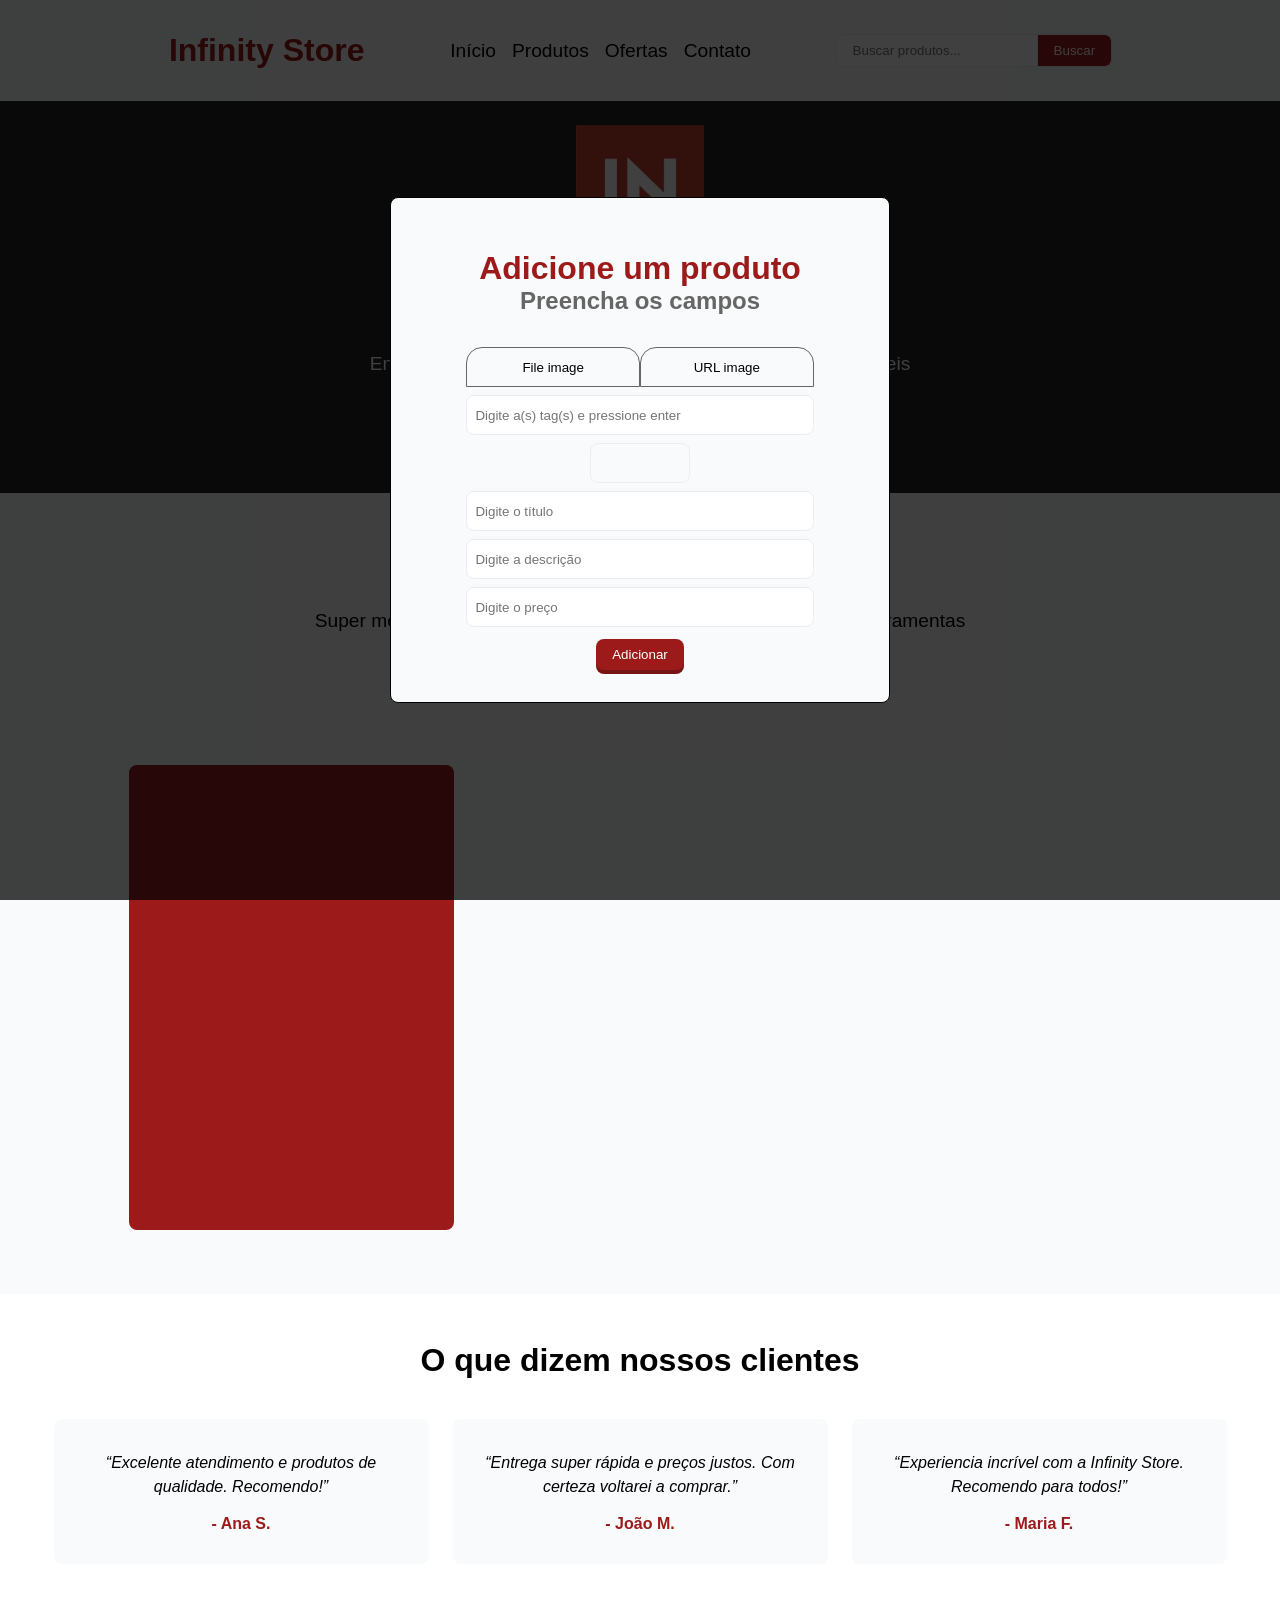
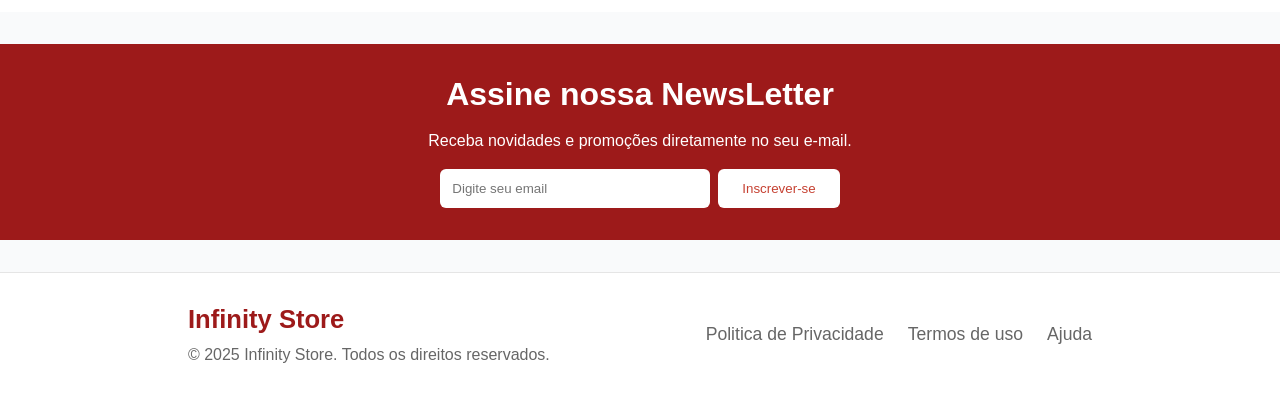
==== commit 170eb6b0: "Add product modal finished" ====
--- a/src/index.html
+++ b/src/index.html
@@ -56,27 +56,31 @@
         <!-- Inputs -->
         <div class="form">
           <!-- Image -->
-          <div id="opt-image" class="opt-image">
-            <button id="file-img" class="file">File image</button>
-            <button id="url-img" class="url">URL image</button>
-          </div>
-
-          <div id="image-input" class="image-input">
-            <input
+          <div class="image">
+
+            <div id="opt-image" class="opt-image">
+              <button id="file-img" class="file">File image</button>
+              <button id="url-img" class="url">URL image</button>
+            </div>
+            
+            <div id="image-input" class="image-input">
+              <input
               type="file"
               id="file-input"
               class="file-input"
               style="display: none"
-            />
-            <input
+              accept="image/png, image/jpeg"
+              />
+              <input
               type="url"
               id="url-input"
               class="url-input"
               placeholder="Cole a URL da imagem"
-              style="display: block"
-            />
-          </div>
-
+              style="display: none"
+              />
+            </div>
+          </div>
+            
           <!-- Tag -->
           <input
             type="text"
@@ -85,8 +89,7 @@
             placeholder="Digite a(s) tag(s) e pressione enter"
           />
           <div id="tag-container" class="tag-container">
-            <p class="tag">Alimentos</p>
-            <p class="tag">Alimentos</p>
+            
           </div>
           <input type="hidden" id="hidden-tags" />
 
@@ -119,7 +122,7 @@
         </div>
 
         <!-- Add product -->
-        <button id="add-product" class="add-product">Adicionar</button>
+        <button id="submit-product" class="add-product">Adicionar</button>
       </div>
     </div>
 
--- a/css/style.css
+++ b/css/style.css
@@ -14,6 +14,7 @@
 :root {
     --red: #c64132;
     --dark-red: #9d1a1a;
+    --shadow-red: #781414;
     --blue: #8eb6f5;
     --ice-blue: #ebedf0;
     --gray: #666666;
@@ -294,13 +295,17 @@
 .modal .form input {
     padding: .5rem;
     width: 100%;
+    height: 40px;
 
     border-radius: 8px;
     border: 1px solid var(--ice-blue);
 }
 
 /* Image options(FILE or URL) */
-.modal .form .opt-image {
+.form .image {
+    width: 100%;
+}
+.form .image .opt-image {
     display: flex;
     justify-content: space-around;
 
@@ -313,6 +318,7 @@
 
     border-top-left-radius: 16px;
     border-top-right-radius: 16px;
+    border: 1px solid var(--gray);
 
     cursor: pointer;
 
@@ -321,13 +327,26 @@
     background: none;
     background-color: none;
 }
+.form .opt-image button:hover {
+    color: var(--red);
+}
 
 /* Image inputs(FILE and URL) */
 .modal .form .image-input {
     display: flex;
+    background-color: none;
+    background: none;
 }
 .form .image-input input {
+    border-top-left-radius: 1px;
+    border-top-right-radius: 1px;
+
+    height: 40px;
     min-width: 347.19px;
+}
+.form .image-input .file-input {
+    background-color: white;
+    background: white;
 }
 
 /* Tag container */
@@ -347,6 +366,8 @@
     min-width: 100px;
     width: fit-content;
     min-height: 40px;
+    max-height: 120px;
+    overflow-y: scroll;
 }
 /* Tag */
 .form .tag-container .tag {
@@ -361,9 +382,20 @@
     border: none;
 
     width: fit-content;
+    min-width: 60px;
     height: fit-content;
 
     background-color: var(--red);
+}
+.tag-container .tag button {
+    background: none;
+    background-color: none;
+    border: none;
+
+    color: white;
+    cursor: pointer;
+
+    margin-left: 6px;
 }
 
 /* Add product button */
@@ -378,7 +410,7 @@
     
     color: white;
     background-color: var(--dark-red);
-    box-shadow: 0px 4px 0px black;
+    box-shadow: 0px 4px 0px var(--shadow-red);
 
     transition: top .3s;
 }
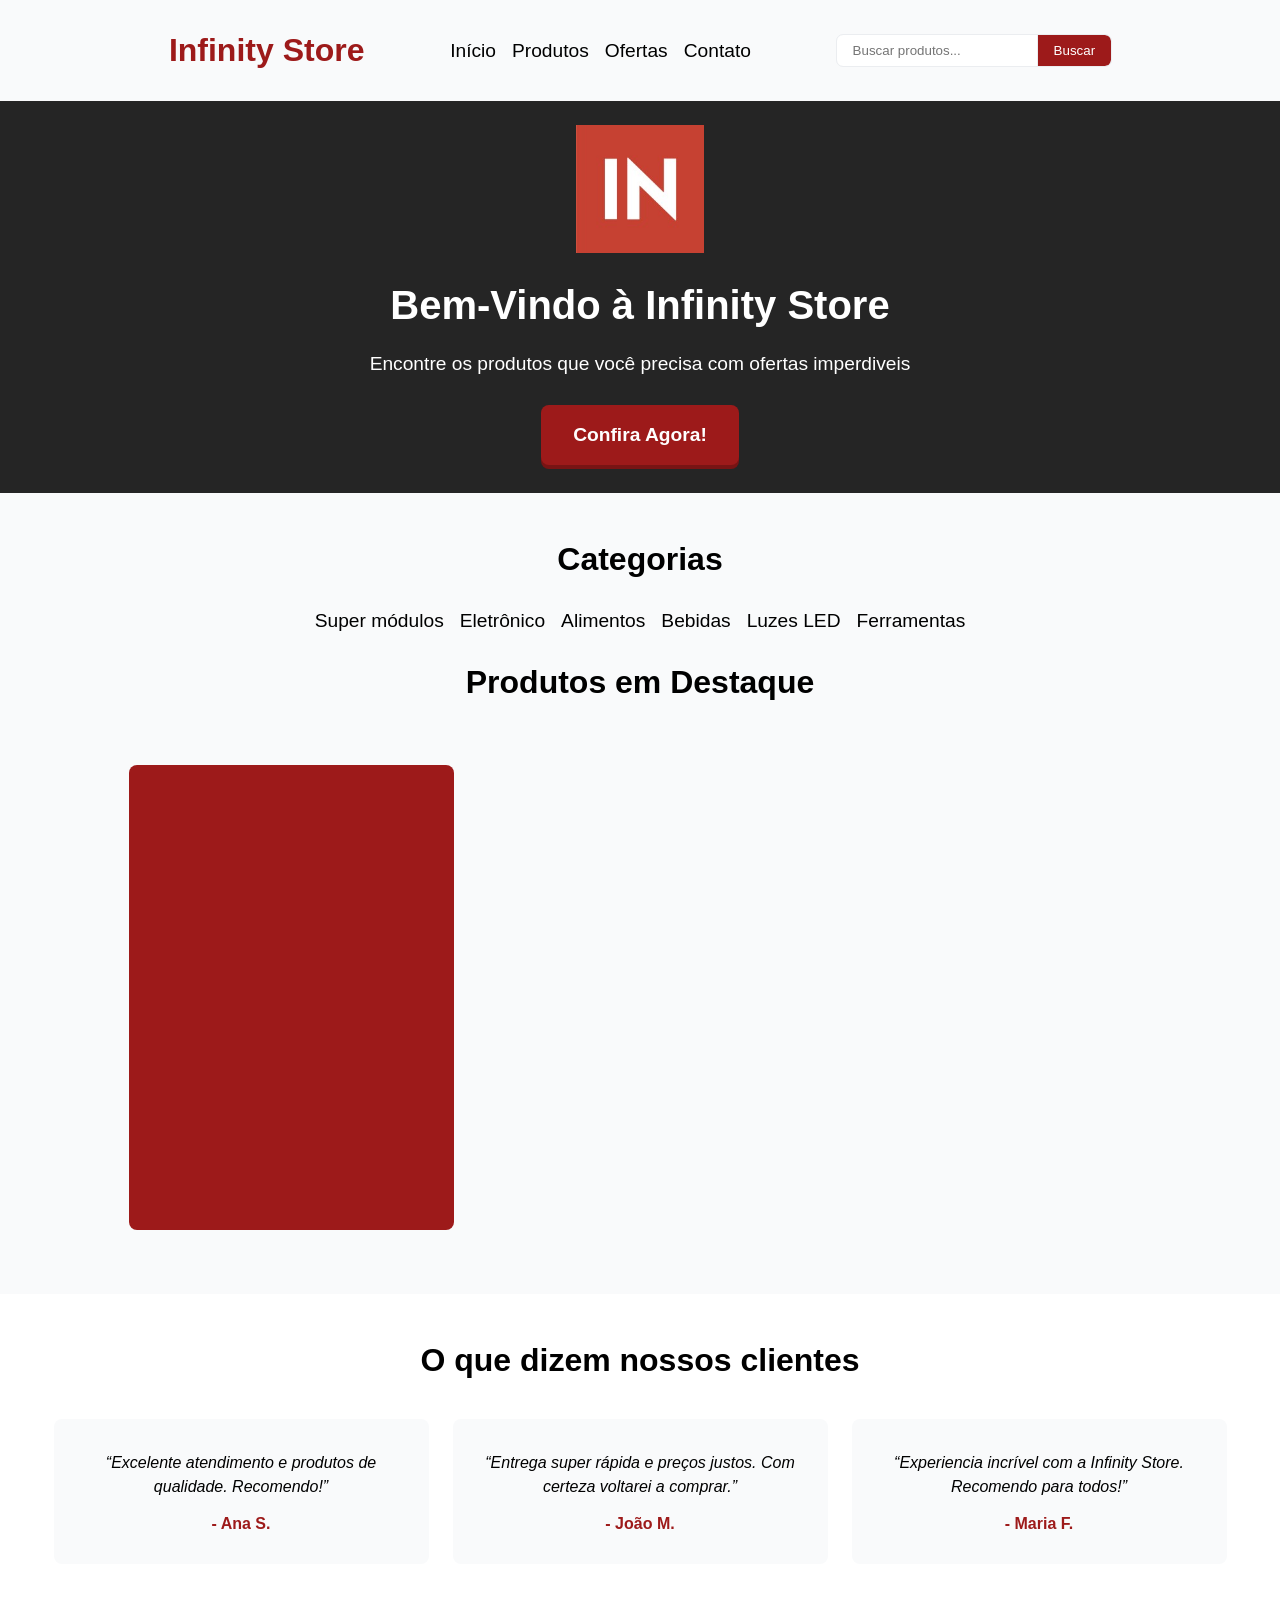
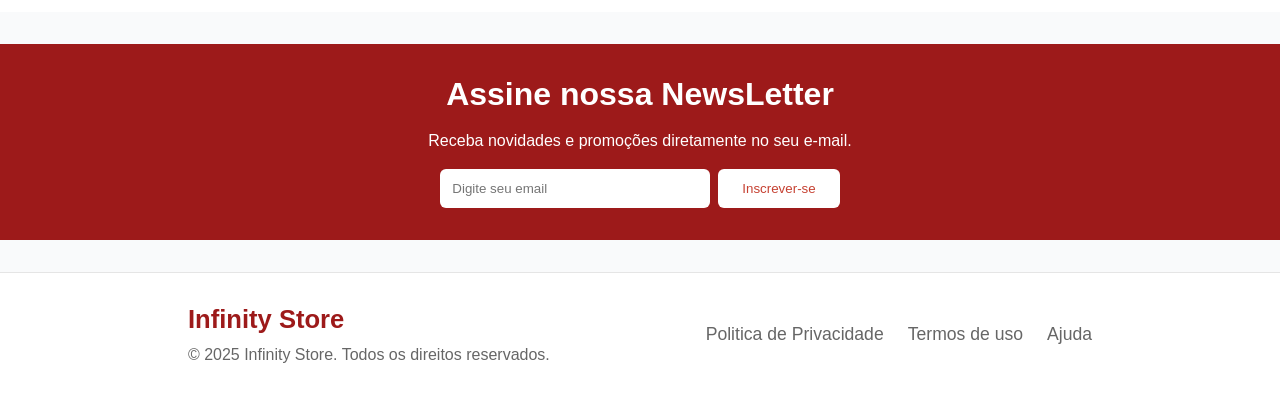
==== commit 836a25a6: "Starting edit button modal" ====
--- a/src/index.html
+++ b/src/index.html
@@ -43,11 +43,11 @@
       <button>Confira Agora!</button>
     </div>
 
-    <!-- Bg -->
-    <div id="bg">
-      <!-- Modal -->
-      <div class="modal">
-        <button id="close-modal" class="close-btn"><i class="fi fi-rr-cross"></i></button>
+    <!-- Bg product -->
+    <div id="bg-product" class="bg hidden">
+      <!-- Modal product -->
+      <div class="modal-product modal">
+        <button id="close-modal-product" class="close-btn"><i class="fi fi-rr-cross"></i></button>
         <div class="text">
           <h1>Adicione um produto</h1>
           <h2>Preencha os campos</h2>
@@ -126,6 +126,90 @@
       </div>
     </div>
 
+    <!-- Bg edit -->
+     <div id="bg-edit" class="bg hidden">
+      <!-- Modal edit -->
+       <div class="modal-product modal">
+        <button id="close-modal-edit" class="close-btn"><i class="fi fi-rr-cross"></i></button>
+        <div class="text">
+          <h1>Edite o produto</h1>
+          <h2>Preencha os campos</h2>
+        </div>
+
+        <div class="form">
+          <!-- Image -->
+          <div class="image">
+
+            <div id="opt-image" class="opt-image">
+              <button id="file-img" class="file">File image</button>
+              <button id="url-img" class="url">URL image</button>
+            </div>
+            
+            <div id="image-input" class="image-input">
+              <input
+              type="file"
+              id="file-input"
+              class="file-input"
+              style="display: none"
+              accept="image/png, image/jpeg"
+              />
+              <input
+              type="url"
+              id="url-input"
+              class="url-input"
+              placeholder="Cole a URL da imagem"
+              style="display: none"
+              />
+            </div>
+          </div>
+            
+          <!-- Tag -->
+          <input
+            type="text"
+            id="tag-input"
+            class="tag-input"
+            placeholder="Digite a(s) tag(s) e pressione enter"
+          />
+          <div id="tag-container" class="tag-container">
+            
+          </div>
+          <input type="hidden" id="hidden-tags" />
+
+          <!-- Title -->
+          <input
+            type="text"
+            name=""
+            id="title-input"
+            class="title-input"
+            placeholder="Digite o título"
+          />
+
+          <!-- Description -->
+          <input
+            type="text"
+            name=""
+            id="desc-input"
+            class="desc-input"
+            placeholder="Digite a descrição"
+          />
+
+          <!-- Price -->
+          <input
+            type="number"
+            name=""
+            id="price-input"
+            class="price-input"
+            placeholder="Digite o preço"
+          />
+        </div>
+
+        <!-- Edit product -->
+        <button id="submit-product" class="add-product">Sair e salvar</button>
+
+        </div>
+       </div>
+     </div>
+
     <!-- Categories -->
     <div id="categories">
       <h1>Categorias</h1>
--- a/css/style.css
+++ b/css/style.css
@@ -219,7 +219,7 @@
     width: 100%;
 }
 /* --------------------------------------------------------------Modal-------------------------------------------------------------- */
-#bg {
+.bg {
     background-color: rgba(0, 0, 0, .75);
     height: 100vh;
     width: 100vw;
@@ -237,7 +237,7 @@
 }
 
 /* Modal */
-#bg .modal {
+.bg .modal {
     display: flex;
     align-items: center;
     text-align: center;
@@ -256,7 +256,7 @@
     background-color: var(--bg);
 }
 /* Close modal */
-#bg .modal .close-btn {
+.bg .modal .close-btn {
     position: absolute;
     right: 30px;
     top: 30px;
@@ -271,7 +271,7 @@
 }
 
 /* Modal text */
-#bg .modal .text {
+.bg .modal .text {
     margin: 20px;
 }
 .modal .text h1 {
@@ -282,7 +282,7 @@
 }
 
 /* Modal form */
-#bg .modal .form {
+.bg .modal .form {
     display: flex;
     align-items: center;
     justify-content: center;
@@ -399,7 +399,7 @@
 }
 
 /* Add product button */
-#bg .modal .add-product {
+.bg .modal .add-product {
     position: relative;
 
     padding: .5rem 1rem;
@@ -414,10 +414,10 @@
 
     transition: top .3s;
 }
-#bg .modal .add-product:hover {
-    background-color: var(--red);
-}
-#bg .modal .add-product:active {
+.bg .modal .add-product:hover {
+    background-color: var(--red);
+}
+.bg .modal .add-product:active {
     box-shadow: none;
     top: 4px;
 }
